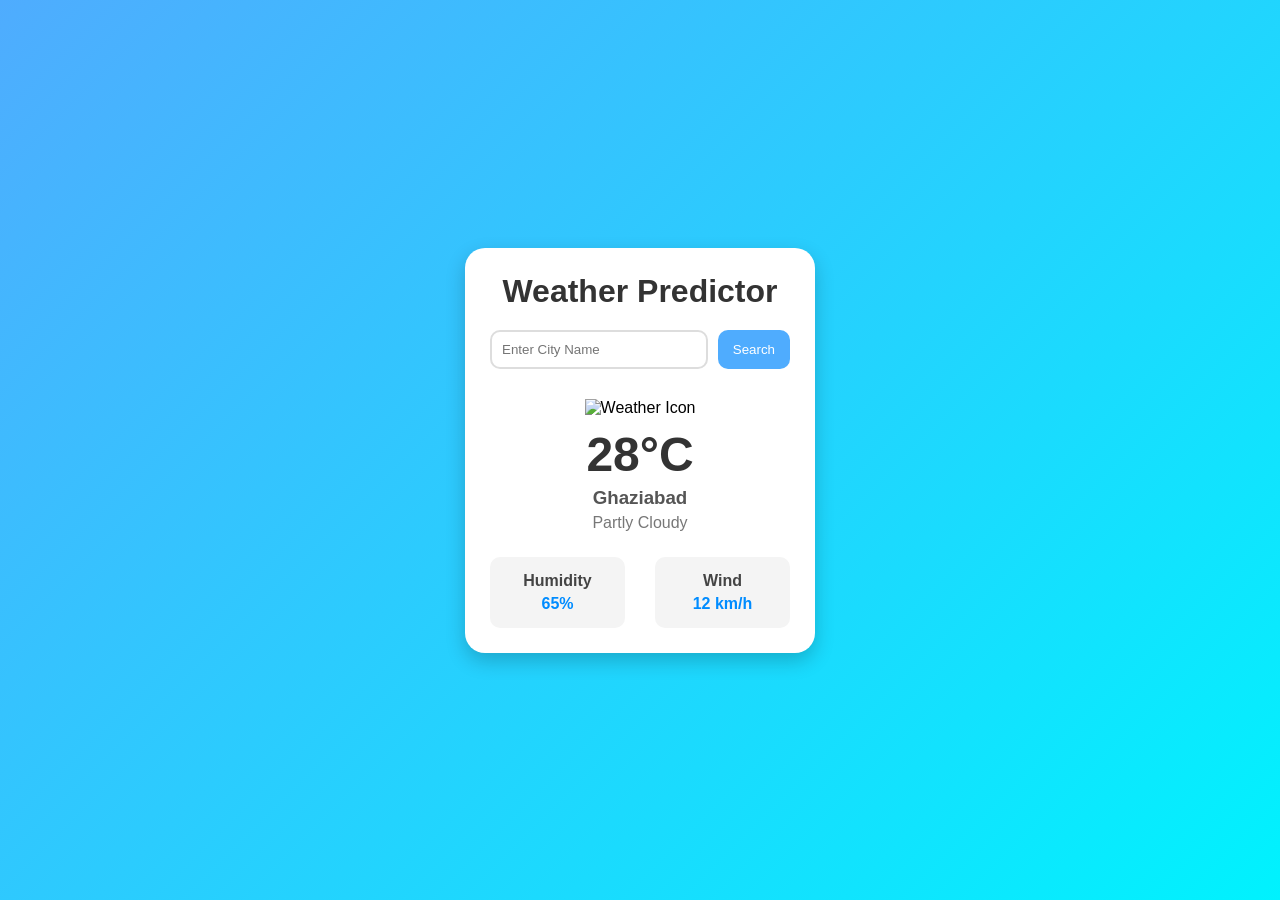
==== index.html @ 39661cc2 "weather predictor clone" ====
<!DOCTYPE html>
<html lang="en">
<head>
    <meta charset="UTF-8">
    <meta name="viewport" content="width=device-width, initial-scale=1.0">
    <title>Weather App Clone</title>
    <link rel="stylesheet" href="style.css">
</head>
<body>

<div class="container">
    <div class="weather-card">
        <h1>Weather Predictor</h1>

        <div class="search-box">
            <input type="text" placeholder="Enter City Name">
            <button>Search</button>
        </div>

        <div class="weather-info">
            <img src="https://cdn-icons-png.flaticon.com/512/869/869869.png" alt="Weather Icon">
            <h2>28°C</h2>
            <h3>Ghaziabad</h3>
            <p>Partly Cloudy</p>
        </div>

        <div class="details">
            <div class="detail-box">
                <h4>Humidity</h4>
                <p>65%</p>
            </div>

            <div class="detail-box">
                <h4>Wind</h4>
                <p>12 km/h</p>
            </div>
        </div>
    </div>
</div>

</body>
</html>
---- style.css ----
*{
    margin:0;
    padding:0;
    box-sizing:border-box;
    font-family:Arial, sans-serif;
}

body{
    height:100vh;
    display:flex;
    justify-content:center;
    align-items:center;
    background:linear-gradient(135deg,#4facfe,#00f2fe);
}

.container{
    width:100%;
    display:flex;
    justify-content:center;
}

.weather-card{
    width:350px;
    background:white;
    padding:25px;
    border-radius:20px;
    box-shadow:0 8px 20px rgba(0,0,0,0.2);
    text-align:center;
}

.weather-card h1{
    color:#333;
    margin-bottom:20px;
}

.search-box{
    display:flex;
    gap:10px;
    margin-bottom:20px;
}

.search-box input{
    flex:1;
    padding:10px;
    border:2px solid #ddd;
    border-radius:10px;
    outline:none;
}

.search-box button{
    padding:10px 15px;
    border:none;
    background:#4facfe;
    color:white;
    border-radius:10px;
    cursor:pointer;
}

.search-box button:hover{
    background:#008cff;
}

.weather-info img{
    width:100px;
    margin:10px 0;
}

.weather-info h2{
    font-size:48px;
    color:#333;
}

.weather-info h3{
    color:#555;
    margin-top:5px;
}

.weather-info p{
    color:#777;
    margin-top:5px;
}

.details{
    display:flex;
    justify-content:space-between;
    margin-top:25px;
}

.detail-box{
    width:45%;
    padding:15px;
    background:#f4f4f4;
    border-radius:10px;
}

.detail-box h4{
    color:#444;
}

.detail-box p{
    margin-top:5px;
    color:#008cff;
    font-weight:bold;
}
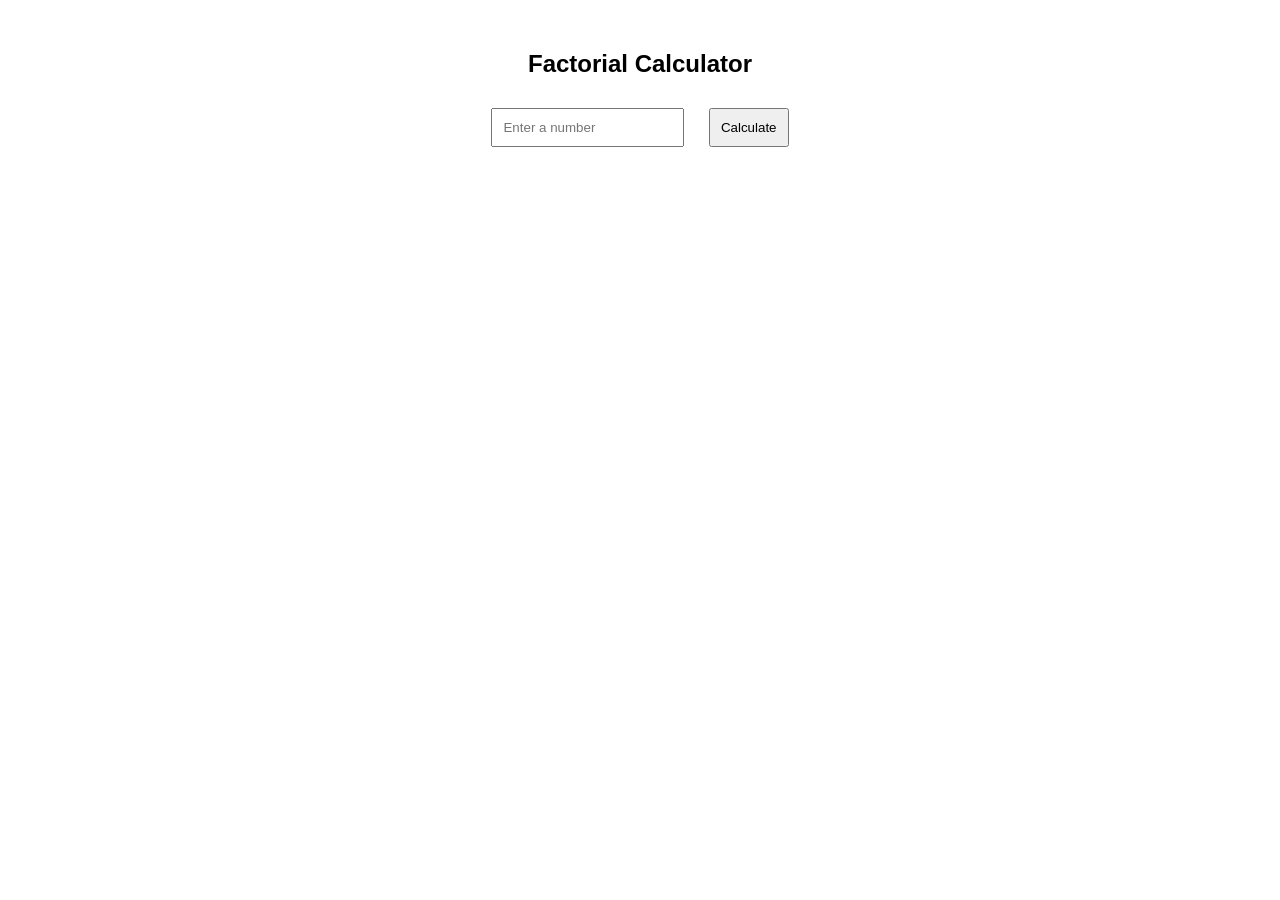
==== commit 3be81d23: "Factorial Calculator" ====
--- a/index.html
+++ b/index.html
@@ -1,42 +1,53 @@
 <!DOCTYPE html>
-<html lang="en">
+<html>
 <head>
-    <meta charset="UTF-8">
-    <meta name="viewport" content="width=device-width, initial-scale=1.0">
-    <title>Weather App Clone</title>
-    <link rel="stylesheet" href="style.css">
+    <title>Factorial Calculator</title>
+    <style>
+        body {
+            font-family: Arial, sans-serif;
+            text-align: center;
+            margin-top: 50px;
+        }
+        input, button {
+            padding: 10px;
+            margin: 10px;
+        }
+        #result {
+            font-size: 20px;
+            font-weight: bold;
+            color: blue;
+        }
+    </style>
 </head>
 <body>
 
-<div class="container">
-    <div class="weather-card">
-        <h1>Weather Predictor</h1>
+    <h2>Factorial Calculator</h2>
 
-        <div class="search-box">
-            <input type="text" placeholder="Enter City Name">
-            <button>Search</button>
-        </div>
+    <input type="number" id="num" placeholder="Enter a number">
+    <button onclick="calculateFactorial()">Calculate</button>
 
-        <div class="weather-info">
-            <img src="https://cdn-icons-png.flaticon.com/512/869/869869.png" alt="Weather Icon">
-            <h2>28°C</h2>
-            <h3>Ghaziabad</h3>
-            <p>Partly Cloudy</p>
-        </div>
+    <p id="result"></p>
 
-        <div class="details">
-            <div class="detail-box">
-                <h4>Humidity</h4>
-                <p>65%</p>
-            </div>
+    <script>
+        function calculateFactorial() {
+            let n = parseInt(document.getElementById("num").value);
 
-            <div class="detail-box">
-                <h4>Wind</h4>
-                <p>12 km/h</p>
-            </div>
-        </div>
-    </div>
-</div>
+            if (n < 0) {
+                document.getElementById("result").innerHTML =
+                    "Factorial is not defined for negative numbers.";
+                return;
+            }
+
+            let factorial = 1;
+
+            for (let i = 1; i <= n; i++) {
+                factorial *= i;
+            }
+
+            document.getElementById("result").innerHTML =
+                "Factorial of " + n + " = " + factorial;
+        }
+    </script>
 
 </body>
 </html>
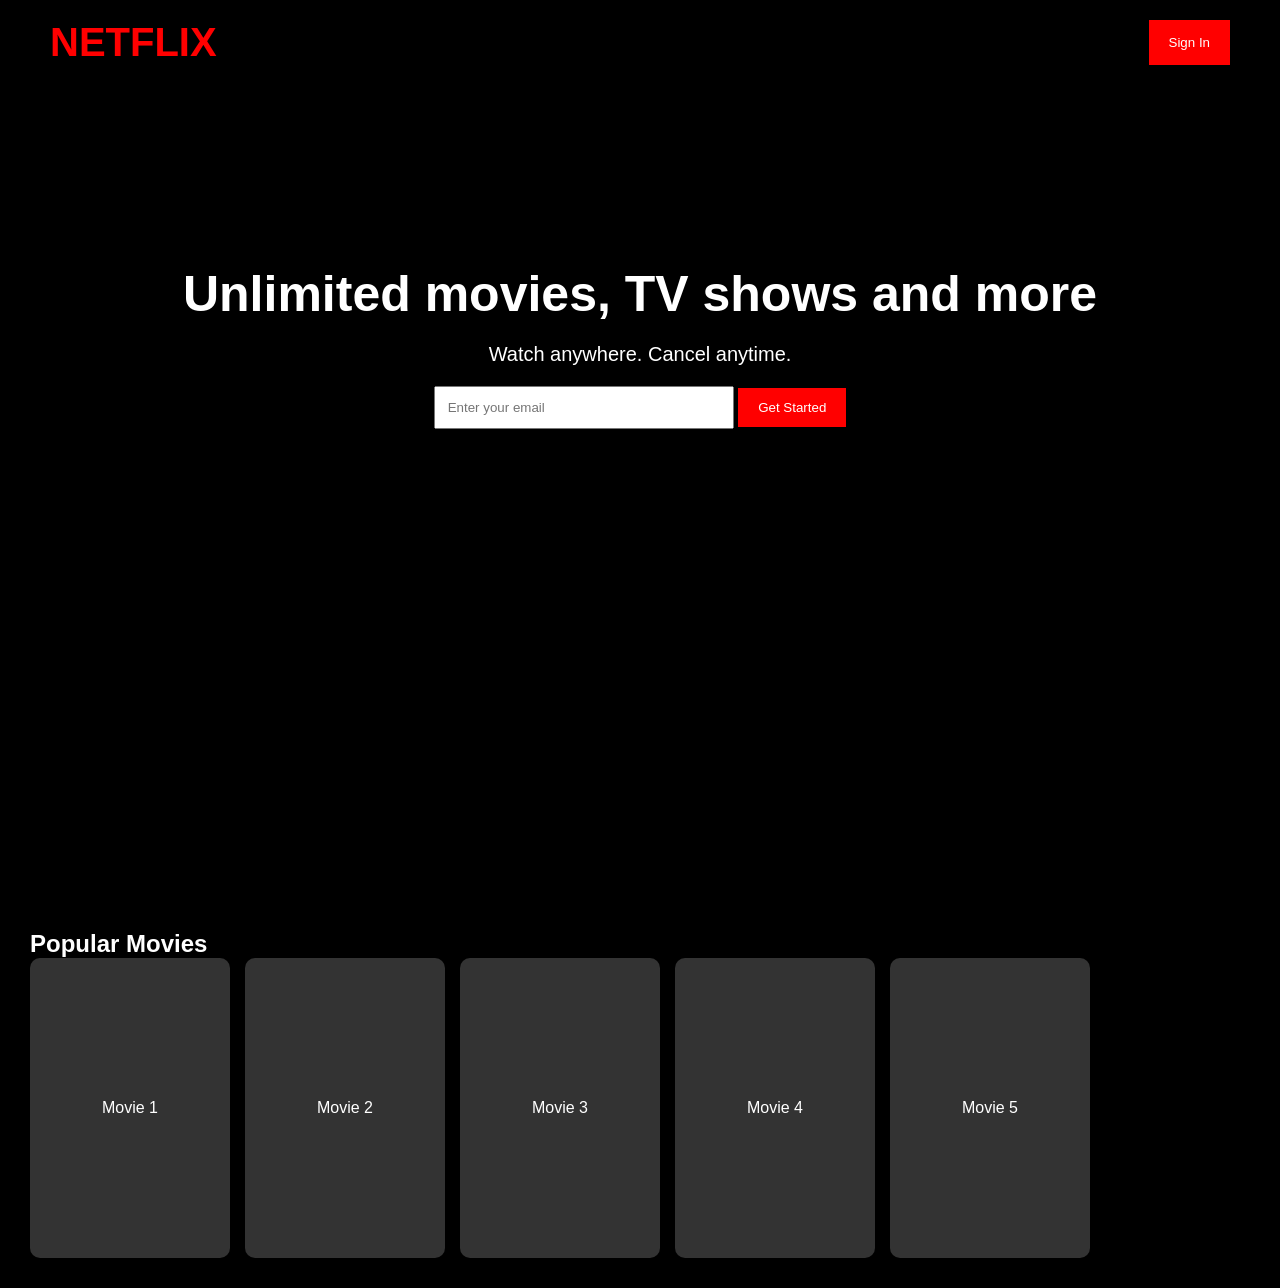
==== commit 2eb9d3e1: "Netflix" ====
--- a/index.html
+++ b/index.html
@@ -1,53 +1,42 @@
 <!DOCTYPE html>
-<html>
+<html lang="en">
 <head>
-    <title>Factorial Calculator</title>
-    <style>
-        body {
-            font-family: Arial, sans-serif;
-            text-align: center;
-            margin-top: 50px;
-        }
-        input, button {
-            padding: 10px;
-            margin: 10px;
-        }
-        #result {
-            font-size: 20px;
-            font-weight: bold;
-            color: blue;
-        }
-    </style>
+    <meta charset="UTF-8">
+    <meta name="viewport" content="width=device-width, initial-scale=1.0">
+    <title>Netflix Clone</title>
+    <link rel="stylesheet" href="style.css">
 </head>
 <body>
 
-    <h2>Factorial Calculator</h2>
+    <header>
+        <nav>
+            <h1 class="logo">NETFLIX</h1>
+            <button id="signin">Sign In</button>
+        </nav>
 
-    <input type="number" id="num" placeholder="Enter a number">
-    <button onclick="calculateFactorial()">Calculate</button>
+        <div class="hero">
+            <h2>Unlimited movies, TV shows and more</h2>
+            <p>Watch anywhere. Cancel anytime.</p>
 
-    <p id="result"></p>
+            <input type="email" id="email" placeholder="Enter your email">
+            <button onclick="getStarted()">Get Started</button>
 
-    <script>
-        function calculateFactorial() {
-            let n = parseInt(document.getElementById("num").value);
+            <p id="message"></p>
+        </div>
+    </header>
 
-            if (n < 0) {
-                document.getElementById("result").innerHTML =
-                    "Factorial is not defined for negative numbers.";
-                return;
-            }
+    <section class="movies">
+        <h2>Popular Movies</h2>
 
-            let factorial = 1;
+        <div class="movie-row">
+            <div class="card">Movie 1</div>
+            <div class="card">Movie 2</div>
+            <div class="card">Movie 3</div>
+            <div class="card">Movie 4</div>
+            <div class="card">Movie 5</div>
+        </div>
+    </section>
 
-            for (let i = 1; i <= n; i++) {
-                factorial *= i;
-            }
-
-            document.getElementById("result").innerHTML =
-                "Factorial of " + n + " = " + factorial;
-        }
-    </script>
-
+    <script src="script.js"></script>
 </body>
 </html>
--- a/style.css
+++ b/style.css
@@ -0,0 +1,92 @@
+*{
+    margin:0;
+    padding:0;
+    box-sizing:border-box;
+    font-family:Arial, sans-serif;
+}
+
+body{
+    background:black;
+    color:white;
+}
+
+header{
+    height:100vh;
+    background:linear-gradient(rgba(0,0,0,0.7),
+    rgba(0,0,0,0.7)),
+    url('https://images.unsplash.com/photo-1489599849927-2ee91cede3ba?w=1600');
+    background-size:cover;
+    background-position:center;
+}
+
+nav{
+    display:flex;
+    justify-content:space-between;
+    padding:20px 50px;
+}
+
+.logo{
+    color:red;
+    font-size:40px;
+}
+
+#signin{
+    background:red;
+    color:white;
+    border:none;
+    padding:10px 20px;
+    cursor:pointer;
+}
+
+.hero{
+    text-align:center;
+    margin-top:180px;
+}
+
+.hero h2{
+    font-size:50px;
+    margin-bottom:20px;
+}
+
+.hero p{
+    font-size:20px;
+    margin-bottom:20px;
+}
+
+.hero input{
+    padding:12px;
+    width:300px;
+}
+
+.hero button{
+    padding:12px 20px;
+    background:red;
+    color:white;
+    border:none;
+    cursor:pointer;
+}
+
+.movies{
+    padding:30px;
+}
+
+.movie-row{
+    display:flex;
+    gap:15px;
+    overflow-x:auto;
+}
+
+.card{
+    min-width:200px;
+    height:300px;
+    background:#333;
+    display:flex;
+    justify-content:center;
+    align-items:center;
+    border-radius:10px;
+    transition:0.3s;
+}
+
+.card:hover{
+    transform:scale(1.05);
+}
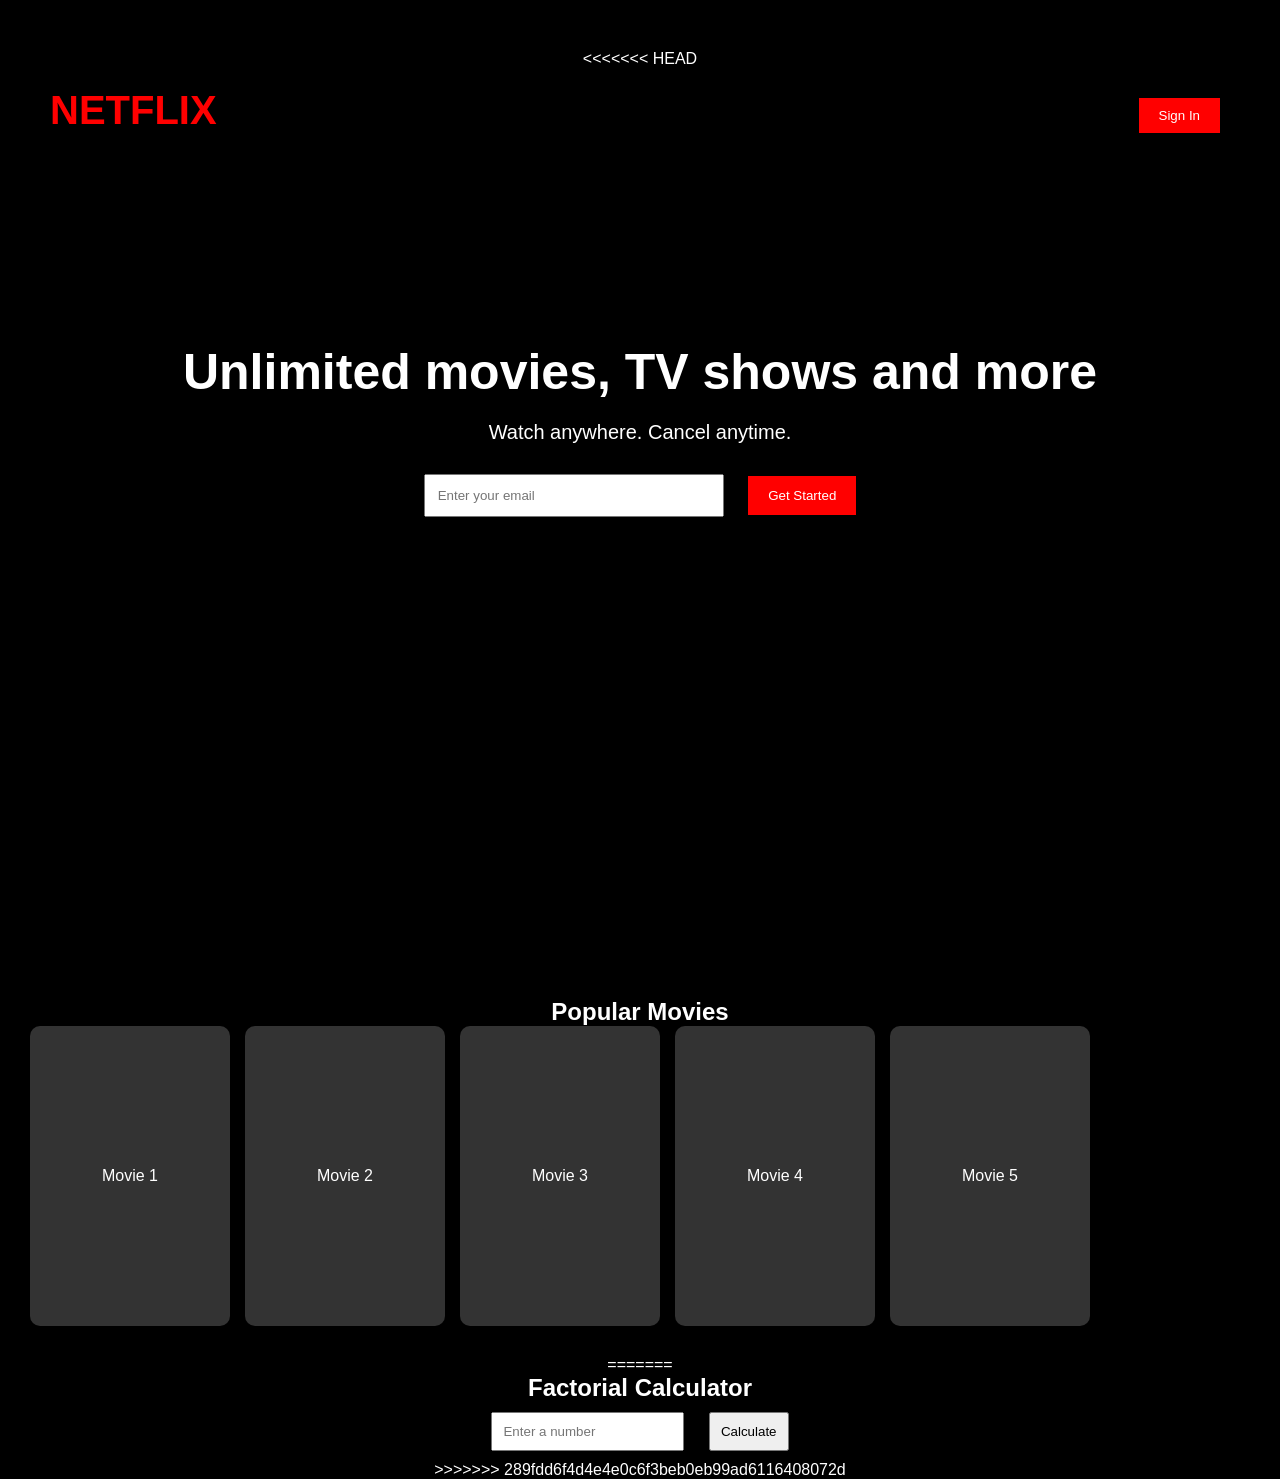
==== commit f110a728: "Netflix" ====
--- a/index.html
+++ b/index.html
@@ -1,4 +1,5 @@
 <!DOCTYPE html>
+<<<<<<< HEAD
 <html lang="en">
 <head>
     <meta charset="UTF-8">
@@ -38,5 +39,57 @@
     </section>
 
     <script src="script.js"></script>
+=======
+<html>
+<head>
+    <title>Factorial Calculator</title>
+    <style>
+        body {
+            font-family: Arial, sans-serif;
+            text-align: center;
+            margin-top: 50px;
+        }
+        input, button {
+            padding: 10px;
+            margin: 10px;
+        }
+        #result {
+            font-size: 20px;
+            font-weight: bold;
+            color: blue;
+        }
+    </style>
+</head>
+<body>
+
+    <h2>Factorial Calculator</h2>
+
+    <input type="number" id="num" placeholder="Enter a number">
+    <button onclick="calculateFactorial()">Calculate</button>
+
+    <p id="result"></p>
+
+    <script>
+        function calculateFactorial() {
+            let n = parseInt(document.getElementById("num").value);
+
+            if (n < 0) {
+                document.getElementById("result").innerHTML =
+                    "Factorial is not defined for negative numbers.";
+                return;
+            }
+
+            let factorial = 1;
+
+            for (let i = 1; i <= n; i++) {
+                factorial *= i;
+            }
+
+            document.getElementById("result").innerHTML =
+                "Factorial of " + n + " = " + factorial;
+        }
+    </script>
+
+>>>>>>> 289fdd6f4d4e4e0c6f3beb0eb99ad6116408072d
 </body>
 </html>
